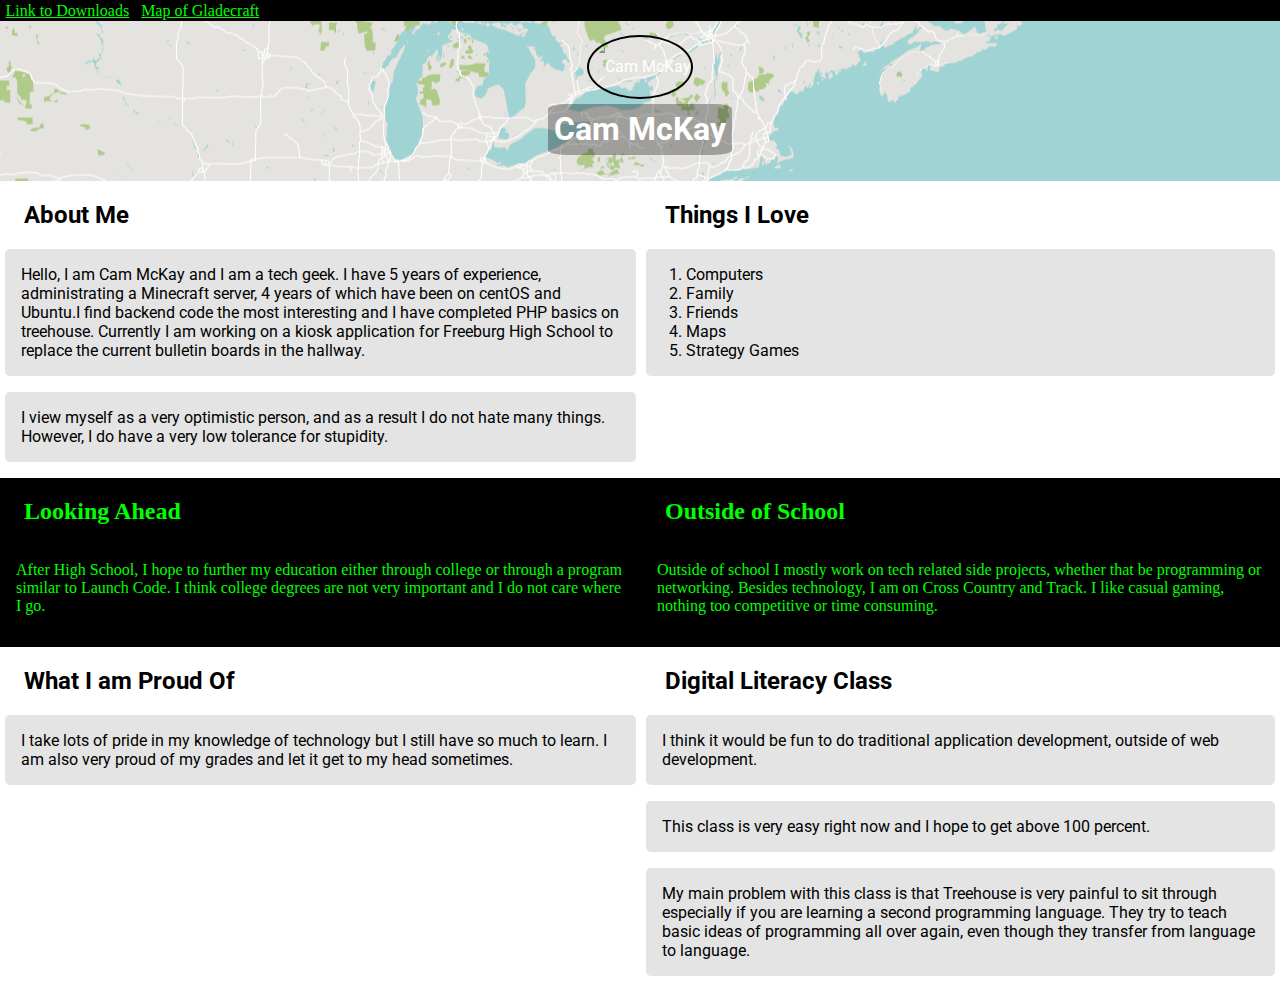
==== index.html @ d83a7be3 "initial commit" ====
<!DOCTYPE html>
<html>
	<head>
		<title>All About Me</title>
		<link rel="stylesheet" href="style.css">
		<link href="https://fonts.googleapis.com/css?family=Roboto&display=swap" rel="stylesheet">
	</head>
	<body>
    <nav>
        <a href="/gc-downloads" class="green">Link to Downloads</a>
        <a href="/map" class="green">Map of Gladecraft</a>
    </nav>
    <header>
      <img class="roboto" id="pic" src="https://lh3.googleusercontent.com/a-/AAuE7mCMjbbN7-5zBlRHJRLCsl2B6ErnIZPG4Cip-5pd6t4" alt="Cam McKay"><br>
			<h1 id="name">Cam McKay</h1>
		</header>
		
		<main>
			<div class="grid-object white-background roboto">
				<h2>About Me</h2>
				<p class="card">Hello, I am Cam McKay and I am a tech geek. I have 5 years of experience, administrating a Minecraft server, 4 years of which have been on centOS and Ubuntu.I find backend code the most interesting and I have completed PHP basics on treehouse. Currently I am working on a kiosk application for Freeburg High School to replace the current bulletin boards in the hallway.</p>
				<p class="card">I view myself as a very optimistic person, and as a result I do not hate many things. However, I do have a very low tolerance for stupidity.</p>
			</div>
			
			<div class="grid-object white-background roboto">
				<h2>Things I Love</h2>
				<ol class="card">
					<li>Computers</li>
					<li>Family</li>
					<li>Friends</li>
					<li>Maps</li>
					<li>Strategy Games</li>
				</ol>
			</div>
			
			<div class="grid-object green">
				<h2>Looking Ahead</h2>
				<p>After High School, I hope to further my education either through college or through a program similar to Launch Code. I think college degrees are not very important and I do not care where I go.</p>
			</div>
			
			<div class="grid-object green">
				<h2>Outside of School</h2>
				<p>Outside of school I mostly work on tech related side projects, whether that be programming or networking. Besides technology, I am on Cross Country and Track. I like casual gaming, nothing too competitive or time consuming.</p>
			</div>
			
			<div class="grid-object white-background roboto">
				<h2>What I am Proud Of</h2>
				<p class="card">I take lots of pride in my knowledge of technology but I still have so much to learn. I am also very proud of my grades and let it get to my head sometimes.</p>
			</div>
			
			<div class="grid-object white-background roboto">
				<h2>Digital Literacy Class</h2>
				<p class="card">I think it would be fun to do traditional application development, outside of web development.</p>
				<p class="card">This class is very easy right now and I hope to get above 100 percent.</p>
				<p class="card">My main problem with this class is that Treehouse is very painful to sit through especially if you are learning a second programming language. They try to teach basic ideas of programming all over again, even though they transfer from language to language.</p>
			</div>
		</main>
	</body>
</html>
---- style.css ----
html {
	background-color: black;
	color: white;
}
main {
	display: grid;
  grid-template-columns: auto auto;
}
.white-background {
	background-color: white;
	color: black;
}
body {
	margin: 0;
}
.grid-object p {
	padding: 1em;
}
.grid-object h2 {
	padding-left: 1em;
}
header {
	background-image: url("background.png");
  background-repeat: no-repeat;
	background-position: center;
	text-align: center;
	padding: 1em;
	line-height: 60px;
  padding-top: 2.2em;
}
#name {
	background-color: rgba(0,0,0,0.3);
	display: inline;
	padding: 0.2em;
	border-radius: 10%;
	font-family: 'Roboto', sans-serif;
}
#pic {
	height: 136px;
	width: auto;
	border-radius: 100%;
	border: 2px solid black;
}
.green {
	color: lime;
}
nav > .green {
  padding: 0 0.25em 0 0.25em;
}
.roboto {
	font-family: 'Roboto', sans-serif;
}
.card {
	background-color: #e4e4e4;
	margin-right: 5px;
	margin-left: 5px;
	border-radius: 5px;
}
ol {
	padding: 16px 16px 16px 40px;
}
nav {
  padding: 0.1em;
  position: fixed;
  background-color: black;
  width: 100%
}
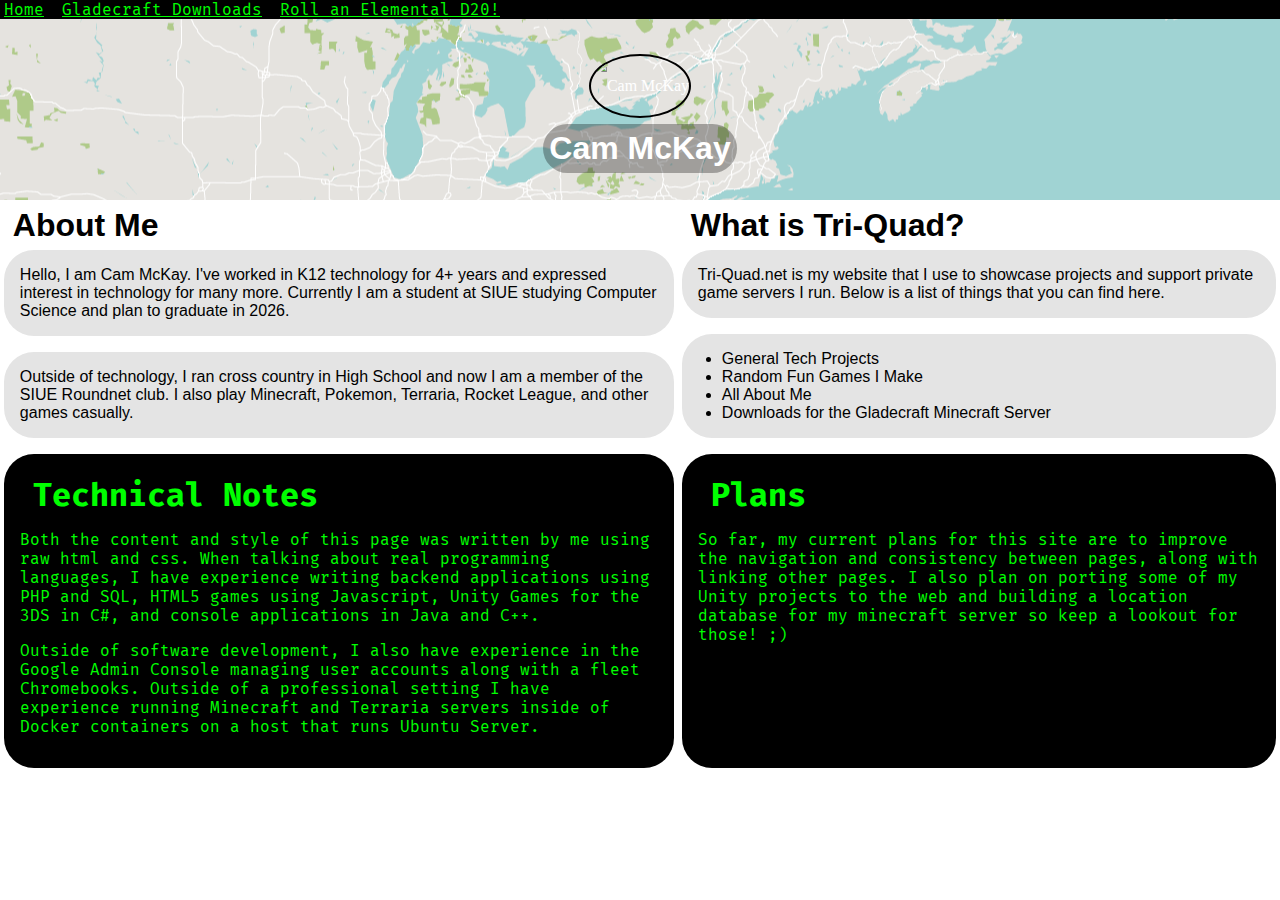
==== commit 2e130090: "added mobile support and completely revamped the content" ====
--- a/index.html
+++ b/index.html
@@ -1,59 +1,79 @@
 <!DOCTYPE html>
 <html>
-	<head>
-		<title>All About Me</title>
-		<link rel="stylesheet" href="style.css">
-		<link href="https://fonts.googleapis.com/css?family=Roboto&display=swap" rel="stylesheet">
-	</head>
-	<body>
-    <nav>
-        <a href="/gc-downloads" class="green">Link to Downloads</a>
-        <a href="/map" class="green">Map of Gladecraft</a>
-    </nav>
-    <header>
-      <img class="roboto" id="pic" src="https://lh3.googleusercontent.com/a-/AAuE7mCMjbbN7-5zBlRHJRLCsl2B6ErnIZPG4Cip-5pd6t4" alt="Cam McKay"><br>
-			<h1 id="name">Cam McKay</h1>
-		</header>
-		
-		<main>
-			<div class="grid-object white-background roboto">
-				<h2>About Me</h2>
-				<p class="card">Hello, I am Cam McKay and I am a tech geek. I have 5 years of experience, administrating a Minecraft server, 4 years of which have been on centOS and Ubuntu.I find backend code the most interesting and I have completed PHP basics on treehouse. Currently I am working on a kiosk application for Freeburg High School to replace the current bulletin boards in the hallway.</p>
-				<p class="card">I view myself as a very optimistic person, and as a result I do not hate many things. However, I do have a very low tolerance for stupidity.</p>
-			</div>
-			
-			<div class="grid-object white-background roboto">
-				<h2>Things I Love</h2>
-				<ol class="card">
-					<li>Computers</li>
-					<li>Family</li>
-					<li>Friends</li>
-					<li>Maps</li>
-					<li>Strategy Games</li>
-				</ol>
-			</div>
-			
-			<div class="grid-object green">
-				<h2>Looking Ahead</h2>
-				<p>After High School, I hope to further my education either through college or through a program similar to Launch Code. I think college degrees are not very important and I do not care where I go.</p>
-			</div>
-			
-			<div class="grid-object green">
-				<h2>Outside of School</h2>
-				<p>Outside of school I mostly work on tech related side projects, whether that be programming or networking. Besides technology, I am on Cross Country and Track. I like casual gaming, nothing too competitive or time consuming.</p>
-			</div>
-			
-			<div class="grid-object white-background roboto">
-				<h2>What I am Proud Of</h2>
-				<p class="card">I take lots of pride in my knowledge of technology but I still have so much to learn. I am also very proud of my grades and let it get to my head sometimes.</p>
-			</div>
-			
-			<div class="grid-object white-background roboto">
-				<h2>Digital Literacy Class</h2>
-				<p class="card">I think it would be fun to do traditional application development, outside of web development.</p>
-				<p class="card">This class is very easy right now and I hope to get above 100 percent.</p>
-				<p class="card">My main problem with this class is that Treehouse is very painful to sit through especially if you are learning a second programming language. They try to teach basic ideas of programming all over again, even though they transfer from language to language.</p>
-			</div>
-		</main>
-	</body>
+<head>
+	<title>All About Me</title>
+	<meta name="viewport" content="width=device-width, initial-scale=1.0">
+	<link rel="stylesheet" href="style.css">
+	<link rel="preconnect" href="https://fonts.googleapis.com">
+	<link rel="preconnect" href="https://fonts.gstatic.com" crossorigin>
+	<link href="https://fonts.googleapis.com/css2?family=Fira+Mono&family=Roboto+Mono&display=swap" rel="stylesheet">
+</head>
+<body>
+	<nav class="black-background nav-container">
+		<div class="mobile-nav black-background firamono">
+			<a href="#" onclick="navButton()" class="mobile-nav-button green">nav&gt;</a>
+		</div>
+		<div class="desktop-nav black-background firamono">
+			<a href="/" class="nav-link green">Home</a>
+			<a href="/gc-downloads" class="nav-link green">Gladecraft Downloads</a>
+			<a href="/unity" class="nav-link green">Roll an Elemental D20!</a>
+		</div>
+	</nav>
+
+	<header>
+		<img id="pic" src="https://lh3.googleusercontent.com/a-/AAuE7mCMjbbN7-5zBlRHJRLCsl2B6ErnIZPG4Cip-5pd6t4" alt="Cam McKay"><br>
+		<h1 class="roboto" id="name">Cam McKay</h1>
+	</header>
+
+	<main>
+		<div class="grid-object white-background roboto">
+			<h2>About Me</h2>
+			<p class="card gray-background">Hello, I am Cam McKay. I've worked in K12 technology for 4+ years and expressed interest in technology for many more. Currently I am a student at SIUE studying Computer Science and plan to graduate in 2026.</p>
+			<p class="card gray-background">Outside of technology, I ran cross country in High School and now I am a member of the SIUE Roundnet club. I also play Minecraft, Pokemon, Terraria, Rocket League, and other games casually.</p>
+		</div>
+
+		<div class="grid-object white-background roboto">
+			<h2>What is Tri-Quad?</h2>
+			<p class="card gray-background">Tri-Quad.net is my website that I use to showcase projects and support private game servers I run. Below is a list of things that you can find here.</p>
+			<ul class="card gray-background">
+				<li>General Tech Projects</li>
+				<li>Random Fun Games I Make</li>
+				<li>All About Me</li>
+				<li>Downloads for the Gladecraft Minecraft Server</li>
+			</ul>
+		</div>
+
+		<div class="grid-object green card black-background firamono">
+			<h2>Technical Notes</h2>
+			<p>Both the content and style of this page was written by me using raw html and css. When talking about real programming languages, I have experience writing backend applications using PHP and SQL, HTML5 games using Javascript, Unity Games for the 3DS in C#, and console applications in Java and C++.</p>
+			<p>Outside of software development, I also have experience in the Google Admin Console managing user accounts along with a fleet Chromebooks. Outside of a professional setting I have experience running Minecraft and Terraria servers inside of Docker containers on a host that runs Ubuntu Server.</p>
+		</div>
+
+		<div class="grid-object green card black-background firamono">
+			<h2>Plans</h2>
+			<p>So far, my current plans for this site are to improve the navigation and consistency between pages, along with linking other pages. I also plan on porting some of my Unity projects to the web and building a location database for my minecraft server so keep a lookout for those! ;)</p>
+		</div>
+	</main>
+	<script>
+		const desktopNav = document.querySelector('.desktop-nav');
+		const navContainer = document.querySelector('.nav-container');
+		var scrollLocation;
+
+		function navButton() {
+			if (desktopNav.style.display == '') {
+                //save scroll before
+                scrollLocation = window.scrollY;
+                //show links
+				desktopNav.style.display = 'block';
+				navContainer.style.height = '100vh';
+			} else {
+                //hide links
+				desktopNav.style = null;
+				navContainer.style = null;
+                //restore scroll location after
+                window.scrollTo(0, scrollLocation);
+			}
+		}
+	</script>
+</body>
 </html>
--- a/style.css
+++ b/style.css
@@ -1,10 +1,15 @@
 html {
-	background-color: black;
+	background-color: white;
 	color: white;
+}
+.nav-container {
+	position: -webkit-sticky;
+	position: sticky;
+	top: 0;
 }
 main {
 	display: grid;
-  grid-template-columns: auto auto;
+	grid-template-columns: auto auto;
 }
 .white-background {
 	background-color: white;
@@ -13,26 +18,25 @@
 body {
 	margin: 0;
 }
-.grid-object p {
-	padding: 1em;
-}
 .grid-object h2 {
-	padding-left: 1em;
+	padding-left: 0.2em;
+	font-size: 2em;
+	margin: 0.2em;
 }
 header {
 	background-image: url("background.png");
-  background-repeat: no-repeat;
+	background-repeat: no-repeat;
 	background-position: center;
 	text-align: center;
 	padding: 1em;
 	line-height: 60px;
-  padding-top: 2.2em;
+	padding-top: 2.2em;
 }
 #name {
 	background-color: rgba(0,0,0,0.3);
 	display: inline;
 	padding: 0.2em;
-	border-radius: 10%;
+	border-radius: 30px;
 	font-family: 'Roboto', sans-serif;
 }
 #pic {
@@ -44,24 +48,63 @@
 .green {
 	color: lime;
 }
-nav > .green {
-  padding: 0 0.25em 0 0.25em;
+.nav-link {
+	padding: 0 0.25em 0 0.25em;
 }
 .roboto {
 	font-family: 'Roboto', sans-serif;
 }
-.card {
-	background-color: #e4e4e4;
-	margin-right: 5px;
-	margin-left: 5px;
-	border-radius: 5px;
+.firamono {
+	font-family: 'Fira Mono', monospace;
 }
-ol {
+ul.card {
 	padding: 16px 16px 16px 40px;
 }
-nav {
-  padding: 0.1em;
-  position: fixed;
-  background-color: black;
-  width: 100%
+.card {
+	margin-right: 0.3vw;
+	margin-left: 0.3vw;
+	margin-top: 0;
+	margin-bottom: 16px;
+	border-radius: 30px;
+	padding: 1em;
 }
+.gray-background {
+	background-color: #e4e4e4;
+}
+.black-background {
+	background-color: black;
+}
+.desktop-nav {
+	display: block;
+	position: -webkit-sticky;
+	position: sticky;
+	top: 0;
+	background-color: black;
+	width: 100%
+}
+.mobile-nav {
+	display: none;
+}
+.mobile-nav-button {
+	font-size: 2em;
+}
+@media only screen and (max-width : 640px) {
+	main {
+		grid-template-columns: 100%;
+	}
+	.desktop-nav {
+		display: none;
+		height: 100%;
+	}
+	.mobile-nav {
+		display: block;
+		background-color: black;
+		width: 100%;
+	}
+	.nav-link {
+		padding-top: 0.5em;
+		padding-bottom: 0.5em;
+		font-size: 2em;
+		display: block;
+	}
+}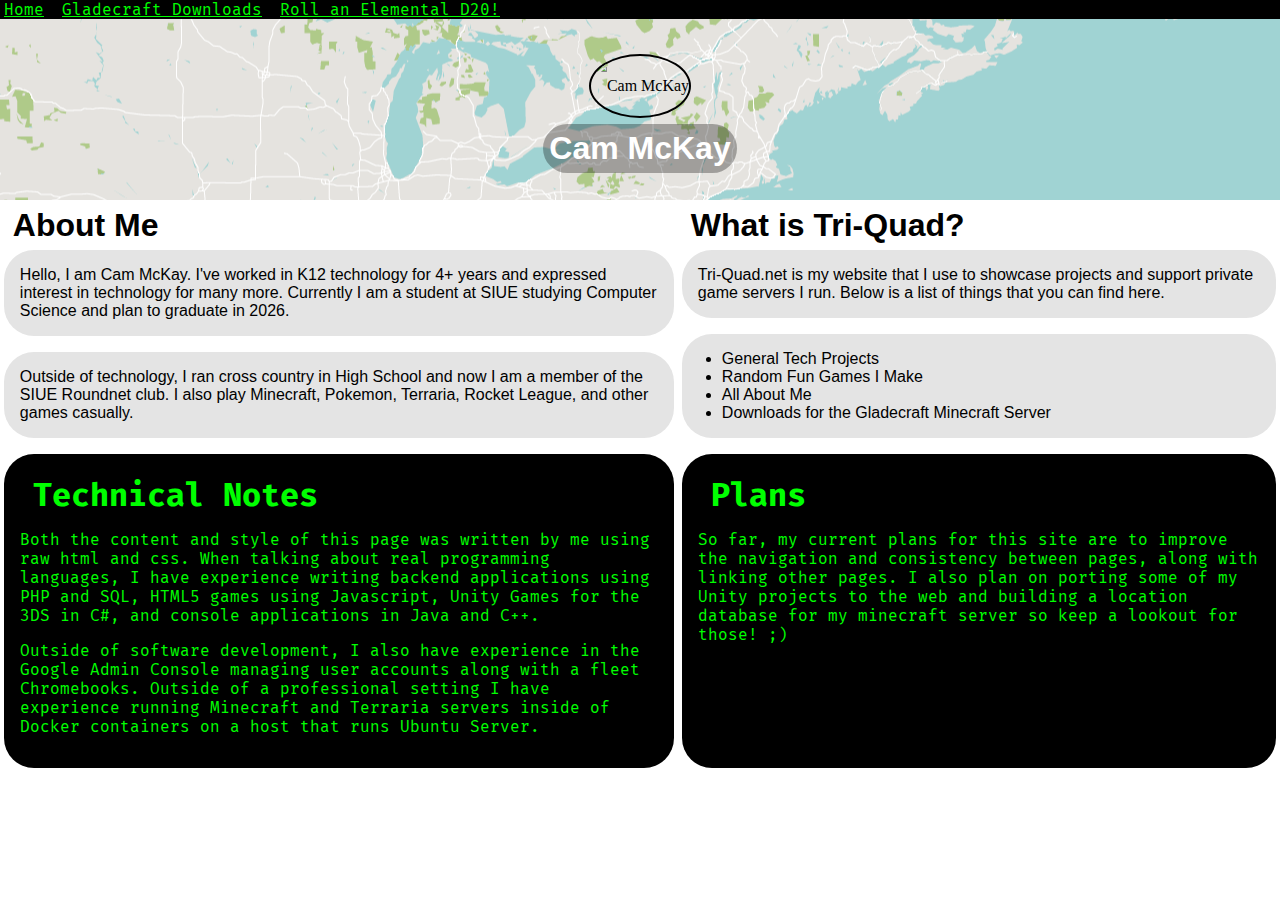
==== commit 901d7317: "added dark mode" ====
--- a/index.html
+++ b/index.html
@@ -26,13 +26,13 @@
 	</header>
 
 	<main>
-		<div class="grid-object white-background roboto">
+		<div class="grid-object roboto">
 			<h2>About Me</h2>
 			<p class="card gray-background">Hello, I am Cam McKay. I've worked in K12 technology for 4+ years and expressed interest in technology for many more. Currently I am a student at SIUE studying Computer Science and plan to graduate in 2026.</p>
 			<p class="card gray-background">Outside of technology, I ran cross country in High School and now I am a member of the SIUE Roundnet club. I also play Minecraft, Pokemon, Terraria, Rocket League, and other games casually.</p>
 		</div>
 
-		<div class="grid-object white-background roboto">
+		<div class="grid-object roboto">
 			<h2>What is Tri-Quad?</h2>
 			<p class="card gray-background">Tri-Quad.net is my website that I use to showcase projects and support private game servers I run. Below is a list of things that you can find here.</p>
 			<ul class="card gray-background">
--- a/style.css
+++ b/style.css
@@ -1,7 +1,3 @@
-html {
-	background-color: white;
-	color: white;
-}
 .nav-container {
 	position: -webkit-sticky;
 	position: sticky;
@@ -10,10 +6,6 @@
 main {
 	display: grid;
 	grid-template-columns: auto auto;
-}
-.white-background {
-	background-color: white;
-	color: black;
 }
 body {
 	margin: 0;
@@ -38,6 +30,7 @@
 	padding: 0.2em;
 	border-radius: 30px;
 	font-family: 'Roboto', sans-serif;
+	color: white;
 }
 #pic {
 	height: 136px;
@@ -107,4 +100,20 @@
 		font-size: 2em;
 		display: block;
 	}
+}
+@media (prefers-color-scheme: dark) {
+	html {
+		background-color: #121212;
+		color: white;
+	}
+	.gray-background {
+		background-color: #2C2C2C;
+		color: white;
+	}
+	.black-background {
+		background-color: #22222C;
+	}
+	header {
+		background-image: url(dark-background.png);
+	}
 }